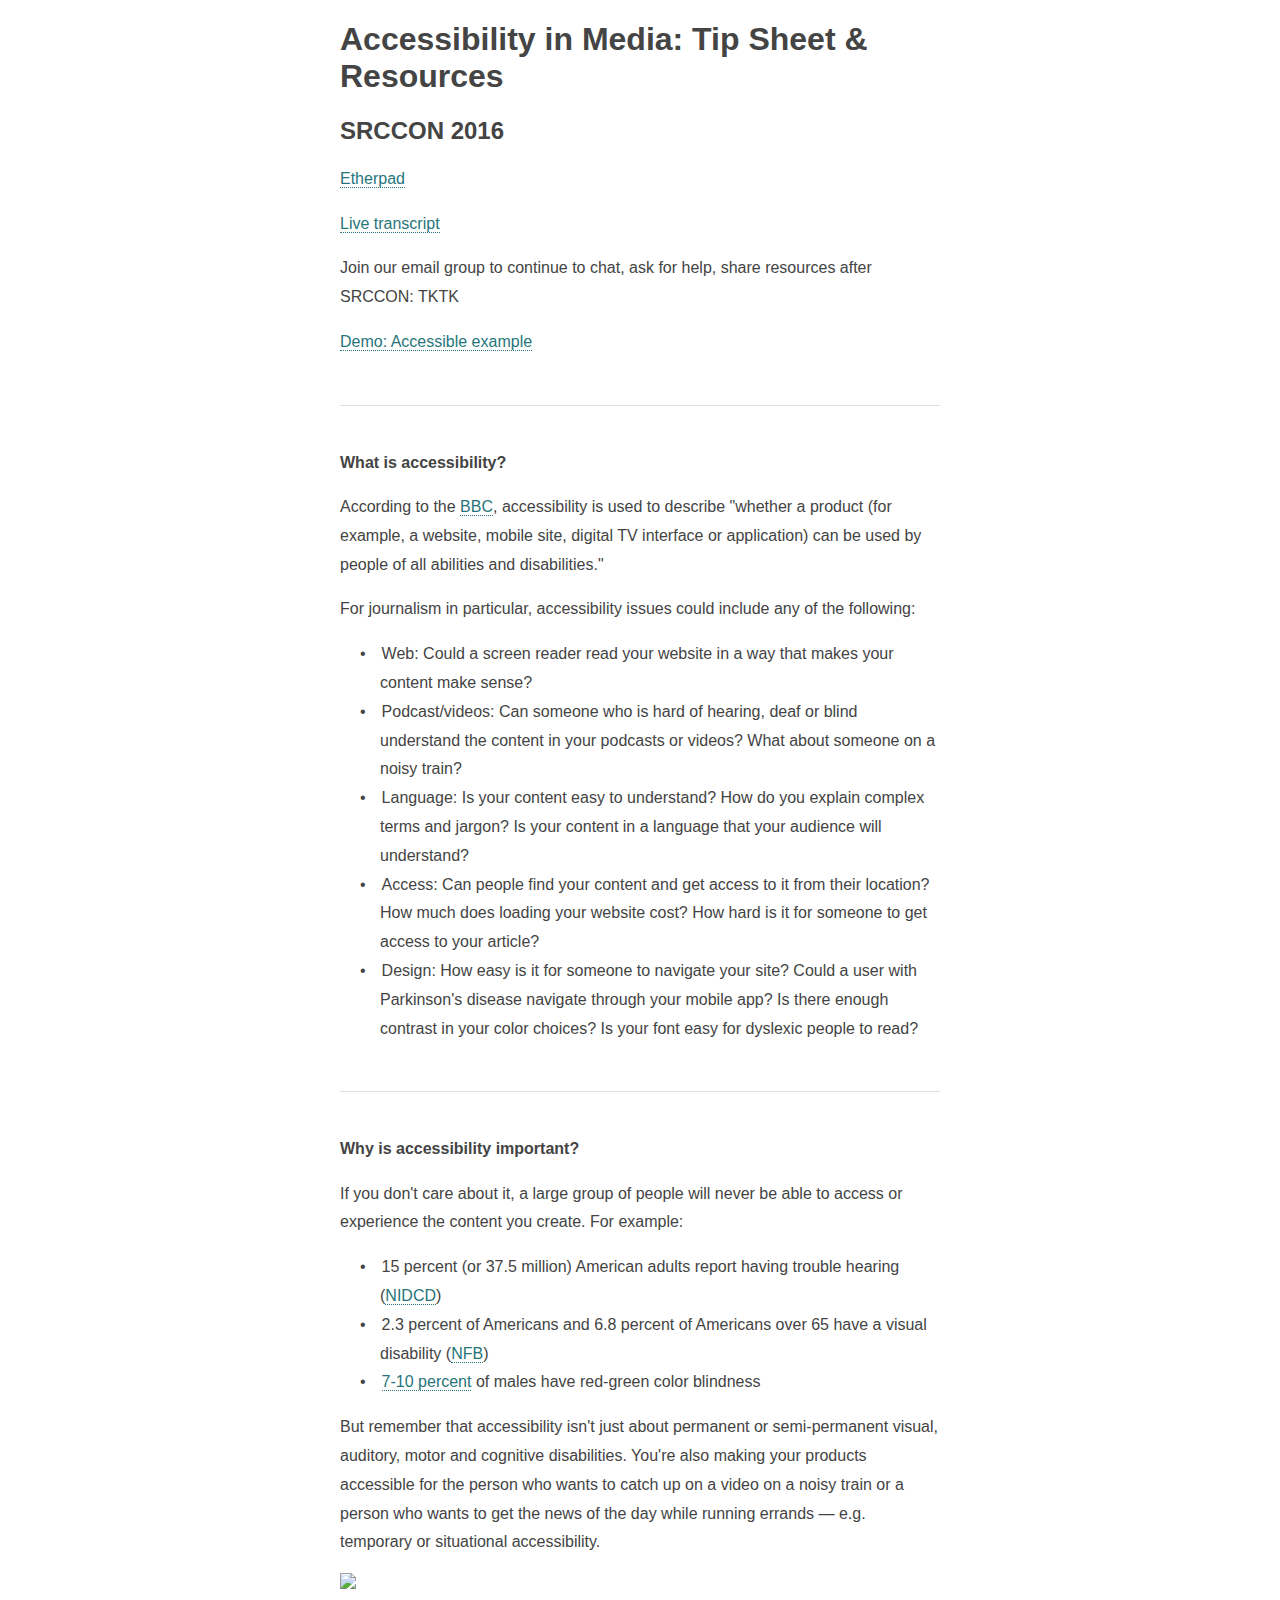
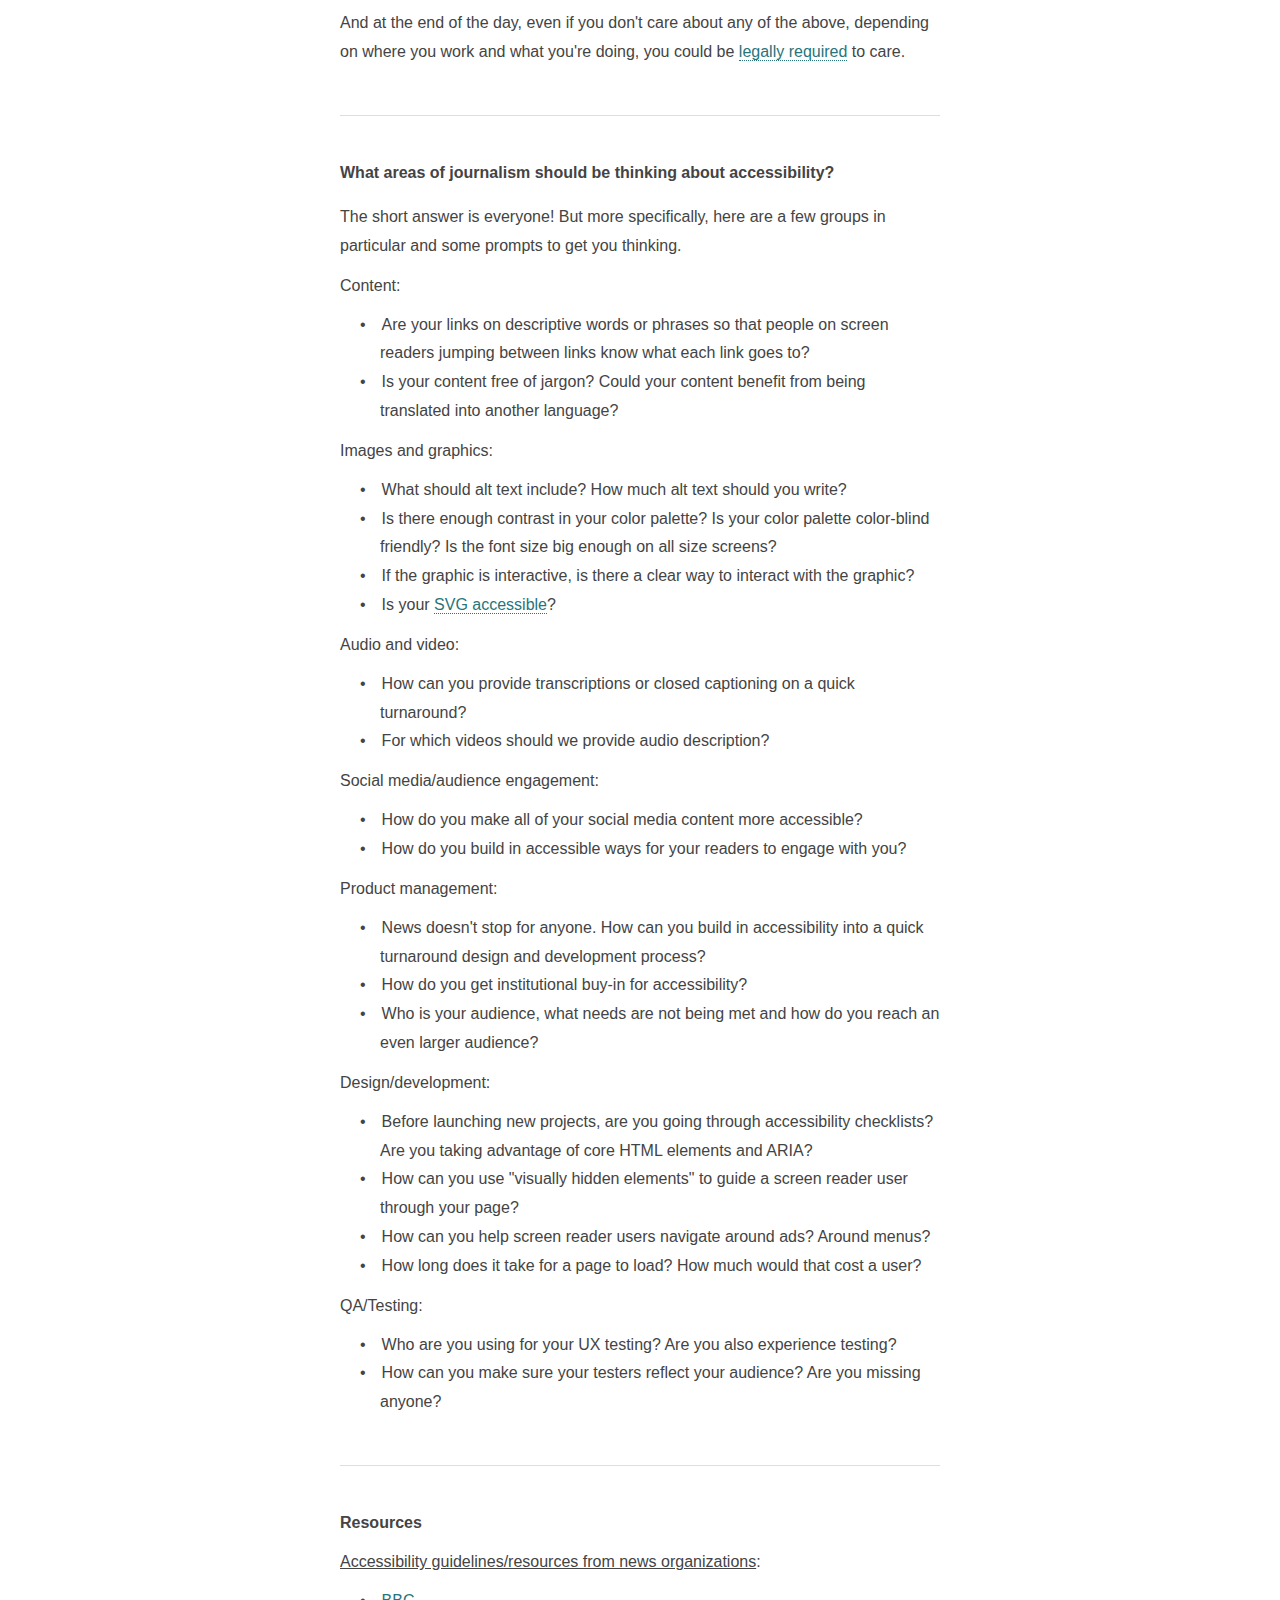
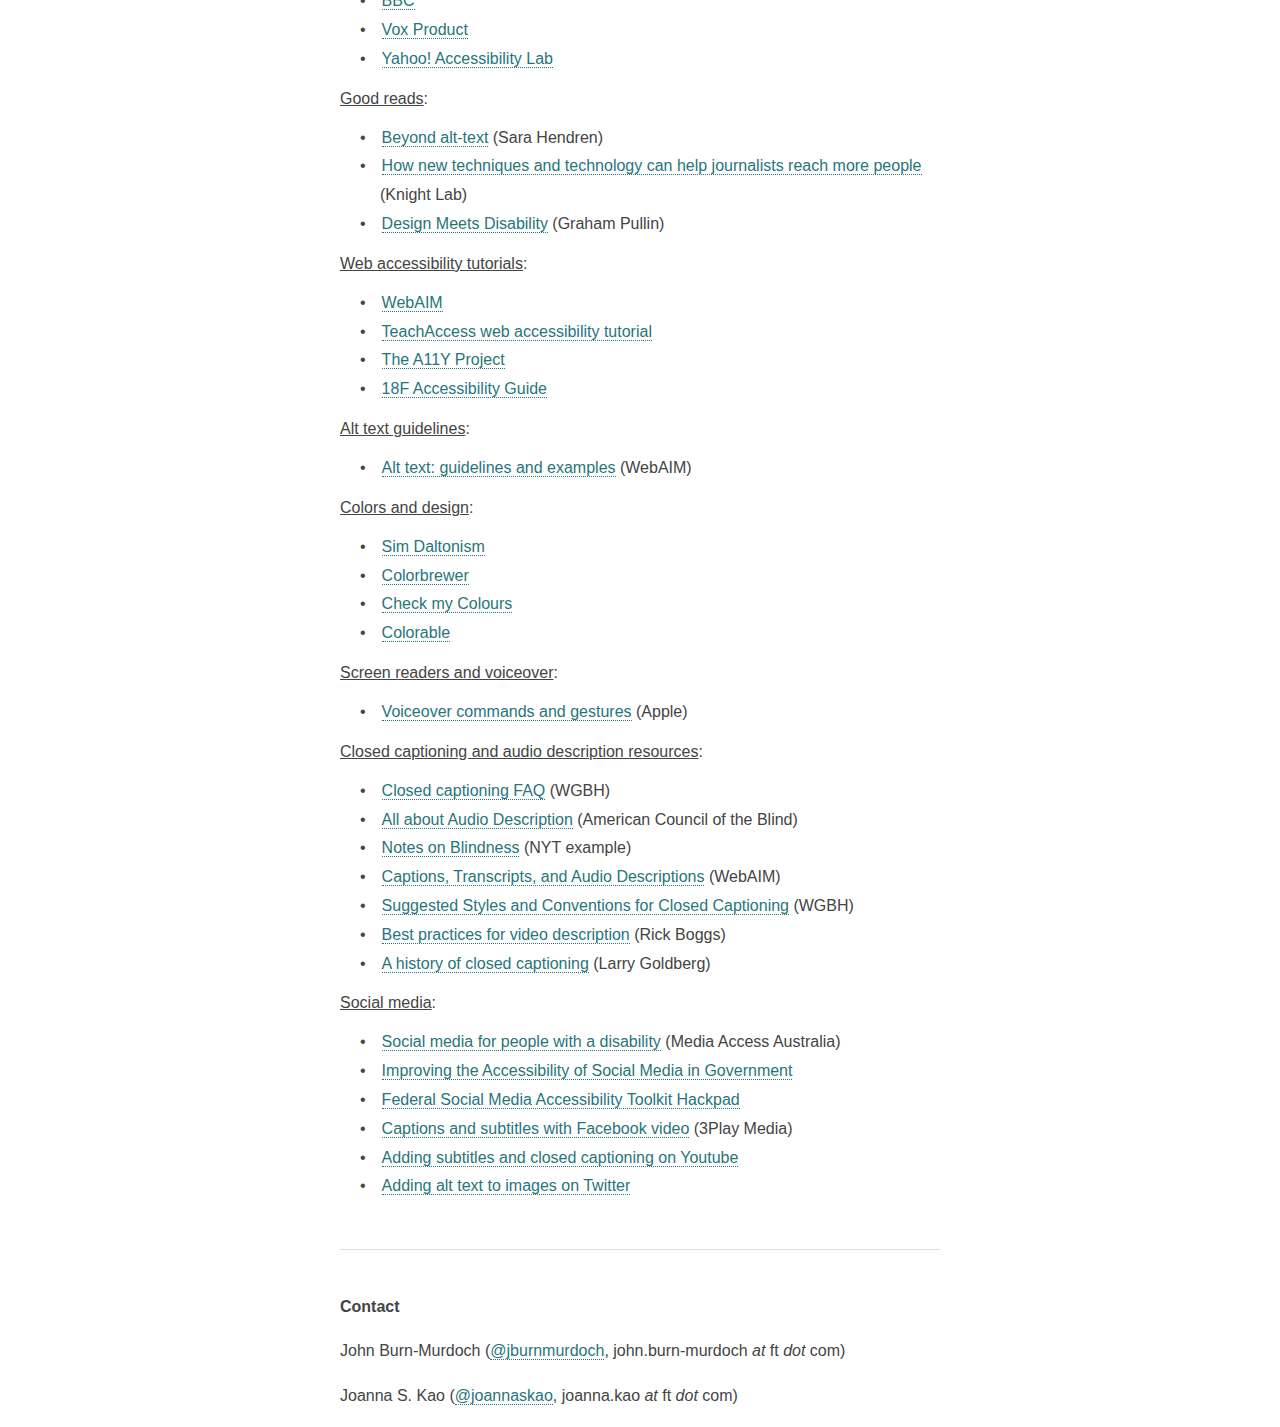
==== bad-example.html @ 54caf40c "quick mockup of inaccessible page with the same content Replaced HTML headers and lists with custom " ====
<!DOCTYPE html>
<html>
<head>
	<meta charset="UTF-8">
	<title>Accessibility in Media: Tip Sheet & Resources</title>
	<link rel="stylesheet" type="text/css" href="styles-bad-example.css"></li>
</head>
<body>
	<div id="main-content">
		<div id="headline">Accessibility in Media: Tip Sheet & Resources</div>
		<div id="subhead">SRCCON 2016</div>

		<p><a href="https://public.etherpad-mozilla.org/p/SRCCON2016-accessibility">Etherpad</a></p>
		<p><a href="http://aloft.nu/srccon/2016-accessibility">Live transcript</a></p>
		<p>Join our email group to continue to chat, ask for help, share resources after SRCCON: TKTK</p>
		<p><a href="./index.html">Demo: Accessible example</a></p>

		<div class="section-head">What is accessibility?</div>
		<p>According to the <a href="http://www.bbc.co.uk/accessibility/best_practice/what_is.shtml">BBC</a>, accessibility is used to describe "whether a product (for example, a website, mobile site, digital TV interface or application) can be used by people of all abilities and disabilities."</p>

		<p>For journalism in particular, accessibility issues could include any of the following:</p>
		<div class="list-group">
			<div class="list">Web: Could a screen reader read your website in a way that makes your content make sense?</div>
			<div class="list">Podcast/videos: Can someone who is hard of hearing, deaf or blind understand the content in your podcasts or videos? What about someone on a noisy train?</div>
			<div class="list">Language: Is your content easy to understand? How do you explain complex terms and jargon? Is your content in a language that your audience will understand?</div>
			<div class="list">Access: Can people find your content and get access to it from their location? How much does loading your website cost? How hard is it for someone to get access to your article?</div>
			<div class="list">Design: How easy is it for someone to navigate your site? Could a user with Parkinson's disease navigate through your mobile app? Is there enough contrast in your color choices? Is your font easy for dyslexic people to read?</div>
		</div>

		<div class="section-head">Why is accessibility important?</div>
		<p>If you don't care about it, a large group of people will never be able to access or experience the content you create. For example:
		<div class="list-group">
			<div class="list">15 percent (or 37.5 million) American adults report having trouble hearing (<a href="http://www.rnib.org.uk/knowledge-and-research-hub/key-information-and-statistics">NIDCD</a>)</div>
			<div class="list">2.3 percent of Americans and 6.8 percent of Americans over 65 have a visual disability (<a href="https://nfb.org/blindness-statistics">NFB</a>)</div>
			<div class="list"><a href="http://www.colour-blindness.com/general/prevalence/">7-10 percent</a> of males have red-green color blindness</div>
		</div>
		<p>But remember that accessibility isn't just about permanent or semi-permanent visual, auditory, motor and cognitive disabilities. You're also making your products accessible for the person who wants to catch up on a video on a noisy train or a person who wants to get the news of the day while running errands — e.g. temporary or situational accessibility.</p>
		<img src="http://i.dailymail.co.uk/i/pix/2011/04/14/article-0-0B9F190B00000578-48_468x343.jpg" />
		<p>And at the end of the day, even if you don't care about any of the above, depending on where you work and what you're doing, you could be <a href="http://webaim.org/articles/laws/usa/">legally required</a> to care.</p>

		<div class="section-head">What areas of journalism should be thinking about accessibility?</div>
		<p>The short answer is everyone! But more specifically, here are a few groups in particular and some prompts to get you thinking.</p>
		
		Content:
		<div class="list-group">
			<div class="list">Are your links on descriptive words or phrases so that people on screen readers jumping between links know what each link goes to?</div>
			<div class="list">Is your content free of jargon? Could your content benefit from being translated into another language?</div>
		</div>
		Images and graphics:
		<div class="list-group">
			<div class="list">What should alt text include? How much alt text should you write?</div>
			<div class="list">Is there enough contrast in your color palette? Is your color palette color-blind friendly? Is the font size big enough on all size screens?</div>
			<div class="list">If the graphic is interactive, is there a clear way to interact with the graphic?</div>
			<div class="list">Is your <a href="https://www.paciellogroup.com/blog/2013/12/using-aria-enhance-svg-accessibility/">SVG accessible</a>?</div>
		</div>
		Audio and video:
		<div class="list-group">
			<div class="list">How can you provide transcriptions or closed captioning on a quick turnaround?</div>
			<div class="list">For which videos should we provide audio description?</div>
		</div>				
		Social media/audience engagement:
		<div class="list-group">
			<div class="list">How do you make all of your social media content more accessible?</div>
			<div class="list">How do you build in accessible ways for your readers to engage with you?</div>
		</div>			
		Product management:
		<div class="list-group">
			<div class="list">News doesn't stop for anyone. How can you build in accessibility into a quick turnaround design and development process?</div>
			<div class="list">How do you get institutional buy-in for accessibility?</div>
			<div class="list">Who is your audience, what needs are not being met and how do you reach an even larger audience?</div>
		</div>			
		Design/development:
		<div class="list-group">
			<div class="list">Before launching new projects, are you going through accessibility checklists? Are you taking advantage of core HTML elements and ARIA?</div>
			<div class="list">How can you use "visually hidden elements" to guide a screen reader user through your page?</div>
			<div class="list">How can you help screen reader users navigate around ads? Around menus?</div>
			<div class="list">How long does it take for a page to load? How much would that cost a user?</div>
		</div>
		QA/Testing:
		<div class="list-group">
			<div class="list">Who are you using for your UX testing? Are you also experience testing?</div>
			<div class="list">How can you make sure your testers reflect your audience? Are you missing anyone?</div>
		</div>

		<div class="section-head">Resources</div>

		<u>Accessibility guidelines/resources from news organizations</u>:
		<div class="list-group">
			<div class="list"><a href="http://www.bbc.co.uk/guidelines/futuremedia/">BBC</a></div>
			<div class="list"><a href="http://accessibility.voxmedia.com/">Vox Product</a></div>
			<div class="list"><a href="https://yahooaccessibility.tumblr.com/">Yahoo! Accessibility Lab</a></div>
		</div>

		<u>Good reads</u>: 
		<div class="list-group">
			<div class="list"><a href="https://medium.com/@ablerism/beyond-alt-text-103b00eec89">Beyond alt-text</a> (Sara Hendren)</div>
			<div class="list"><a href="http://knightlab.northwestern.edu/2016/06/13/a-bigger-tent-how-new-techniques-and-technology-can-help-journalists-reach-more-people/">How new techniques and technology can help journalists reach more people</a> (Knight Lab)</div>
			<div class="list"><a href="https://www.amazon.com/Design-Meets-Disability-MIT-Press/dp/0262516748">Design Meets Disability</a> (Graham Pullin)</div>
		</div>

		<u>Web accessibility tutorials</u>: 
		<div class="list-group">
			<div class="list"><a href="http://webaim.org/">WebAIM</a></div>
			<div class="list"><a href="https://teachaccess.github.io/tutorial/">TeachAccess web accessibility tutorial</a></div>
			<div class="list"><a href="http://a11yproject.com/">The A11Y Project</a></div>
			<div class="list"><a href="https://pages.18f.gov/accessibility/">18F Accessibility Guide</a></div>
		</div>

		<u>Alt text guidelines</u>:
		<div class="list-group">
			<div class="list"><a href="http://webaim.org/techniques/alttext/">Alt text: guidelines and examples</a> (WebAIM)</div>
		</div>

		<u>Colors and design</u>:
		<div class="list-group">
			<div class="list"><a href="https://michelf.ca/projects/sim-daltonism/">Sim Daltonism</a></div>
			<div class="list"><a href="http://colorbrewer2.org/">Colorbrewer</a></div>
			<div class="list"><a href="http://www.checkmycolours.com/">Check my Colours</a></div>
			<div class="list"><a href="http://jxnblk.com/colorable/demos/text/">Colorable</a></div>
		</div>

		<u>Screen readers and voiceover</u>:
		<div class="list-group">
			<div class="list"><a href="https://www.apple.com/voiceover/info/guide/_1131.html">Voiceover commands and gestures</a> (Apple)</div>
		</div>

		<u>Closed captioning and audio description resources</u>:
		<div class="list-group">
			<div class="list"><a href="http://main.wgbh.org/wgbh/pages/mag/services/captioning/faq/">Closed captioning FAQ</a> (WGBH)</div>
			<div class="list"><a href="http://www.acb.org/adp/ad.html#what">All about Audio Description</a> (American Council of the Blind)</div>
			<div class="list"><a href="http://www.nytimes.com/interactive/2014/01/16/opinion/16OpDoc-NotesOnBlindness.html">Notes on Blindness</a> (NYT example)</div>
			<div class="list"><a href="http://webaim.org/techniques/captions/">Captions, Transcripts, and Audio Descriptions</a> (WebAIM)</div>
			<div class="list"><a href="http://main.wgbh.org/wgbh/pages/mag/services/captioning/faq/sugg-styles-conv-faq.html">Suggested Styles and Conventions for Closed Captioning</a> (WGBH)</div>
			<div class="list"><a href="https://www.youtube.com/watch?v=JZlNVajYx9s&feature=youtu.be&t=3m43s">Best practices for video description</a> (Rick Boggs)</div>
			<div class="list"><a href="http://g3ict.org/design/js/tinymce/filemanager/userfiles/File/Proceedings%20-%20PDFs/A_Larry_GoldbergNY.pdf">A history of closed captioning</a> (Larry Goldberg)</div>
		</div>

		<u>Social media</u>:
		<div class="list-group">
			<div class="list"><a href="http://www.mediaaccess.org.au/web/social-media-for-people-with-a-disability">Social media for people with a disability</a> (Media Access Australia)</div>
			<div class="list"><a href="https://www.digitalgov.gov/resources/improving-the-accessibility-of-social-media-in-government/">Improving the Accessibility of Social Media in Government</a></div>
			<div class="list"><a href="https://hackpad.com/Federal-Social-Media-Accessibility-Toolkit-xWKKBxzGubh">Federal Social Media Accessibility Toolkit Hackpad</a></div>
			<div class="list"><a href="http://www.3playmedia.com/how-it-works/how-to-guides/captions-subtitles-facebook-video/">Captions and subtitles with Facebook video</a> (3Play Media)</div>
			<div class="list"><a href="https://support.google.com/youtube/answer/2734796?hl=en">Adding subtitles and closed captioning on Youtube</a></div>
			<div class="list"><a href="https://support.twitter.com/articles/20174660">Adding alt text to images on Twitter</a></div>
		</div>


		<div class="section-head" id="contact-info">Contact</div>
		<p>John Burn-Murdoch (<a href="https://twitter.com/jburnmurdoch">@jburnmurdoch</a>, john.burn-murdoch <i>at</i> ft <i>dot</i> com)</p>
		<p>Joanna S. Kao (<a href="https://twitter.com/joannaskao">@joannaskao</a>, joanna.kao <i>at</i> ft <i>dot</i> com)</p>
	</div>
</body>
</html>
---- styles-bad-example.css ----
* {
	box-sizing: border-box;
}

#main-content {
	width: 100%;
	max-width: 600px;
	margin: 0 auto;
	font-family: HelveticaNeue, Helvetica, Arial, sans-serif;
	color: #444;
}

#headline {
	font-size: 2em;
	margin: 0.67em 0;
	font-weight: bold;
}

#subhead {
	font-size: 1.5em;
	margin: 0.83em 0;
	font-weight: bold;
}

.section-head {
	margin-top: 3em;
	margin-bottom: 1.33em;
	padding-top: 3em;
	border-top: 1px solid #DEDEDE;
	font-weight: bold;
}

.list-group {
	margin: 1em 0;
}

.list:before {
	content: "•";
	margin: 0 1em 0 -20px;
}

.list {
	-webkit-padding-start: 40px;
}

img {
	max-width: 100%;
	margin: 0 auto;
}

p, .list {
	font-size: 16px;
	line-height: 1.8em;
}

a {
	color: #27757b;
	border-bottom: 1px dotted #27757b;
	text-decoration: none;
}

a:hover {
	border-bottom: none;
}

@media (max-width: 640px) {
	#main-content {
		padding: 0 20px;
	}
}

@media (print) {
	#main-content {
		max-width: none;
	}
}
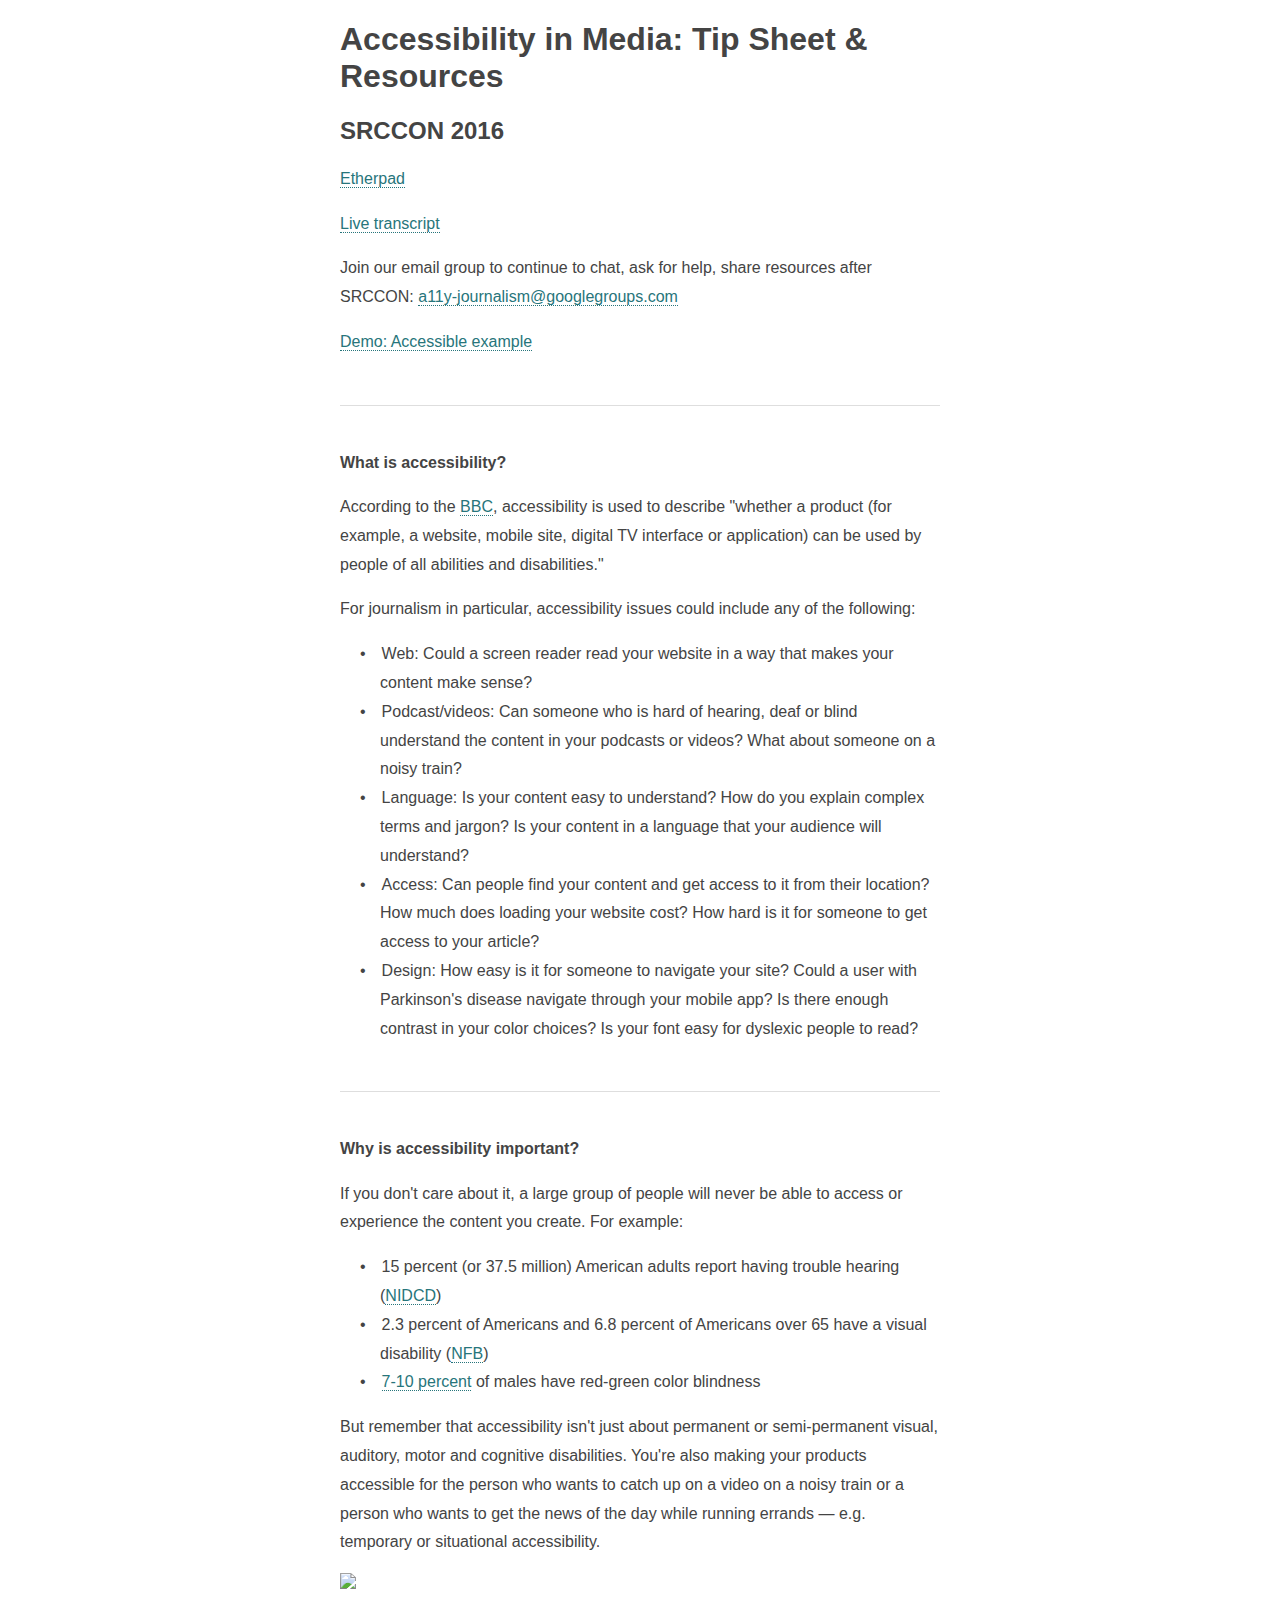
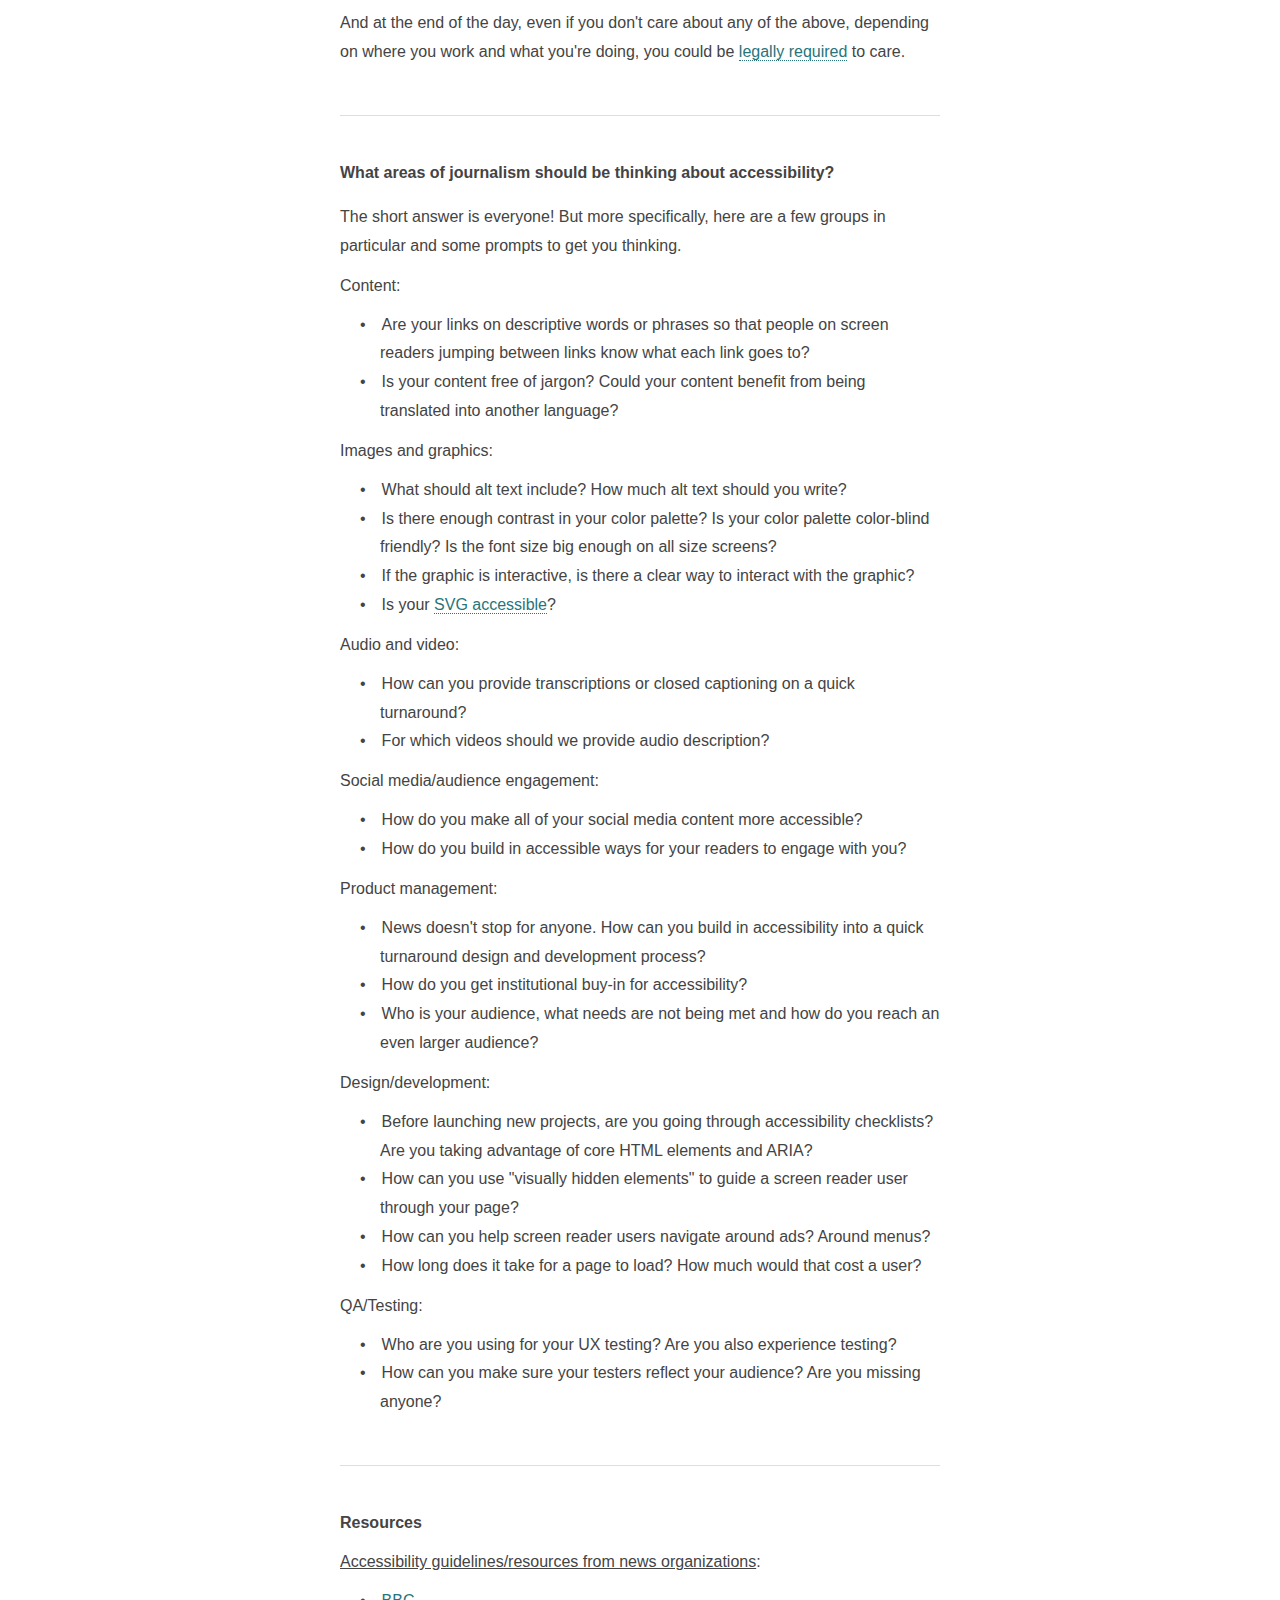
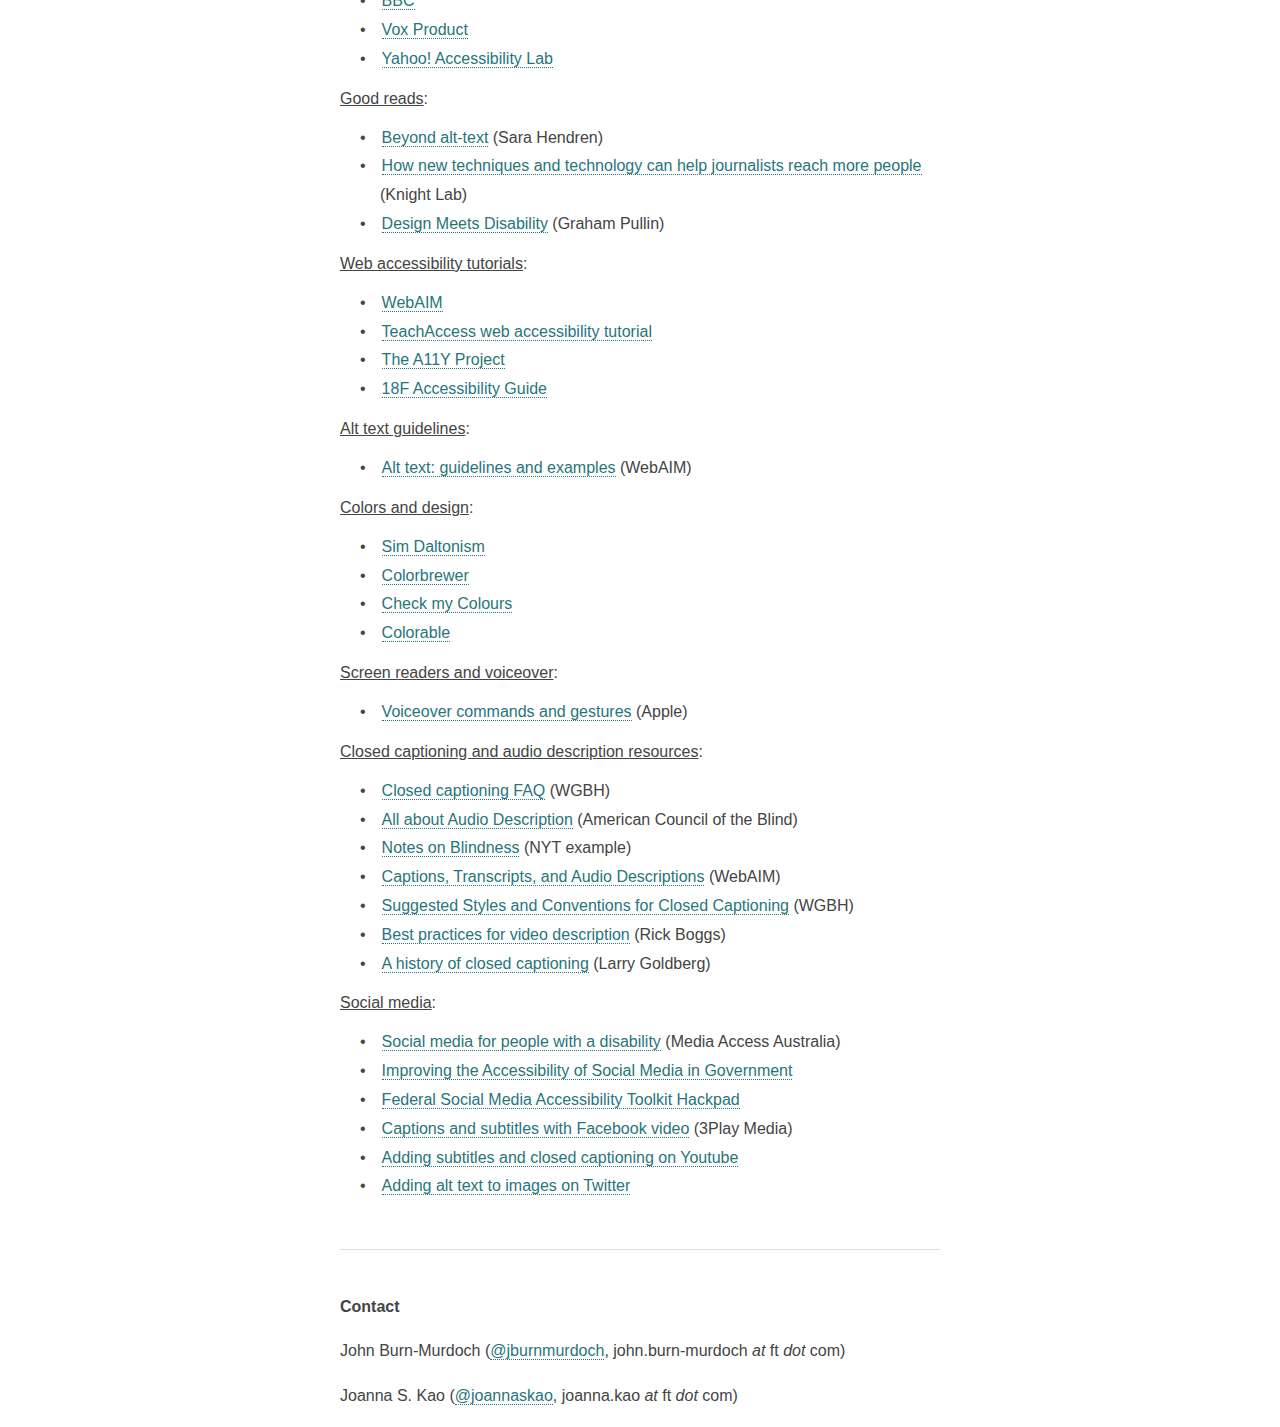
==== commit fd3f18df: "fix spelling of href" ====
--- a/bad-example.html
+++ b/bad-example.html
@@ -12,7 +12,7 @@
 
 		<p><a href="https://public.etherpad-mozilla.org/p/SRCCON2016-accessibility">Etherpad</a></p>
 		<p><a href="http://aloft.nu/srccon/2016-accessibility">Live transcript</a></p>
-		<p>Join our email group to continue to chat, ask for help, share resources after SRCCON: TKTK</p>
+		<p>Join our email group to continue to chat, ask for help, share resources after SRCCON: <a href='https://groups.google.com/forum/#!forum/a11y-journalism/join' target='_blank'>a11y-journalism@googlegroups.com</a></p>
 		<p><a href="./index.html">Demo: Accessible example</a></p>
 
 		<div class="section-head">What is accessibility?</div>
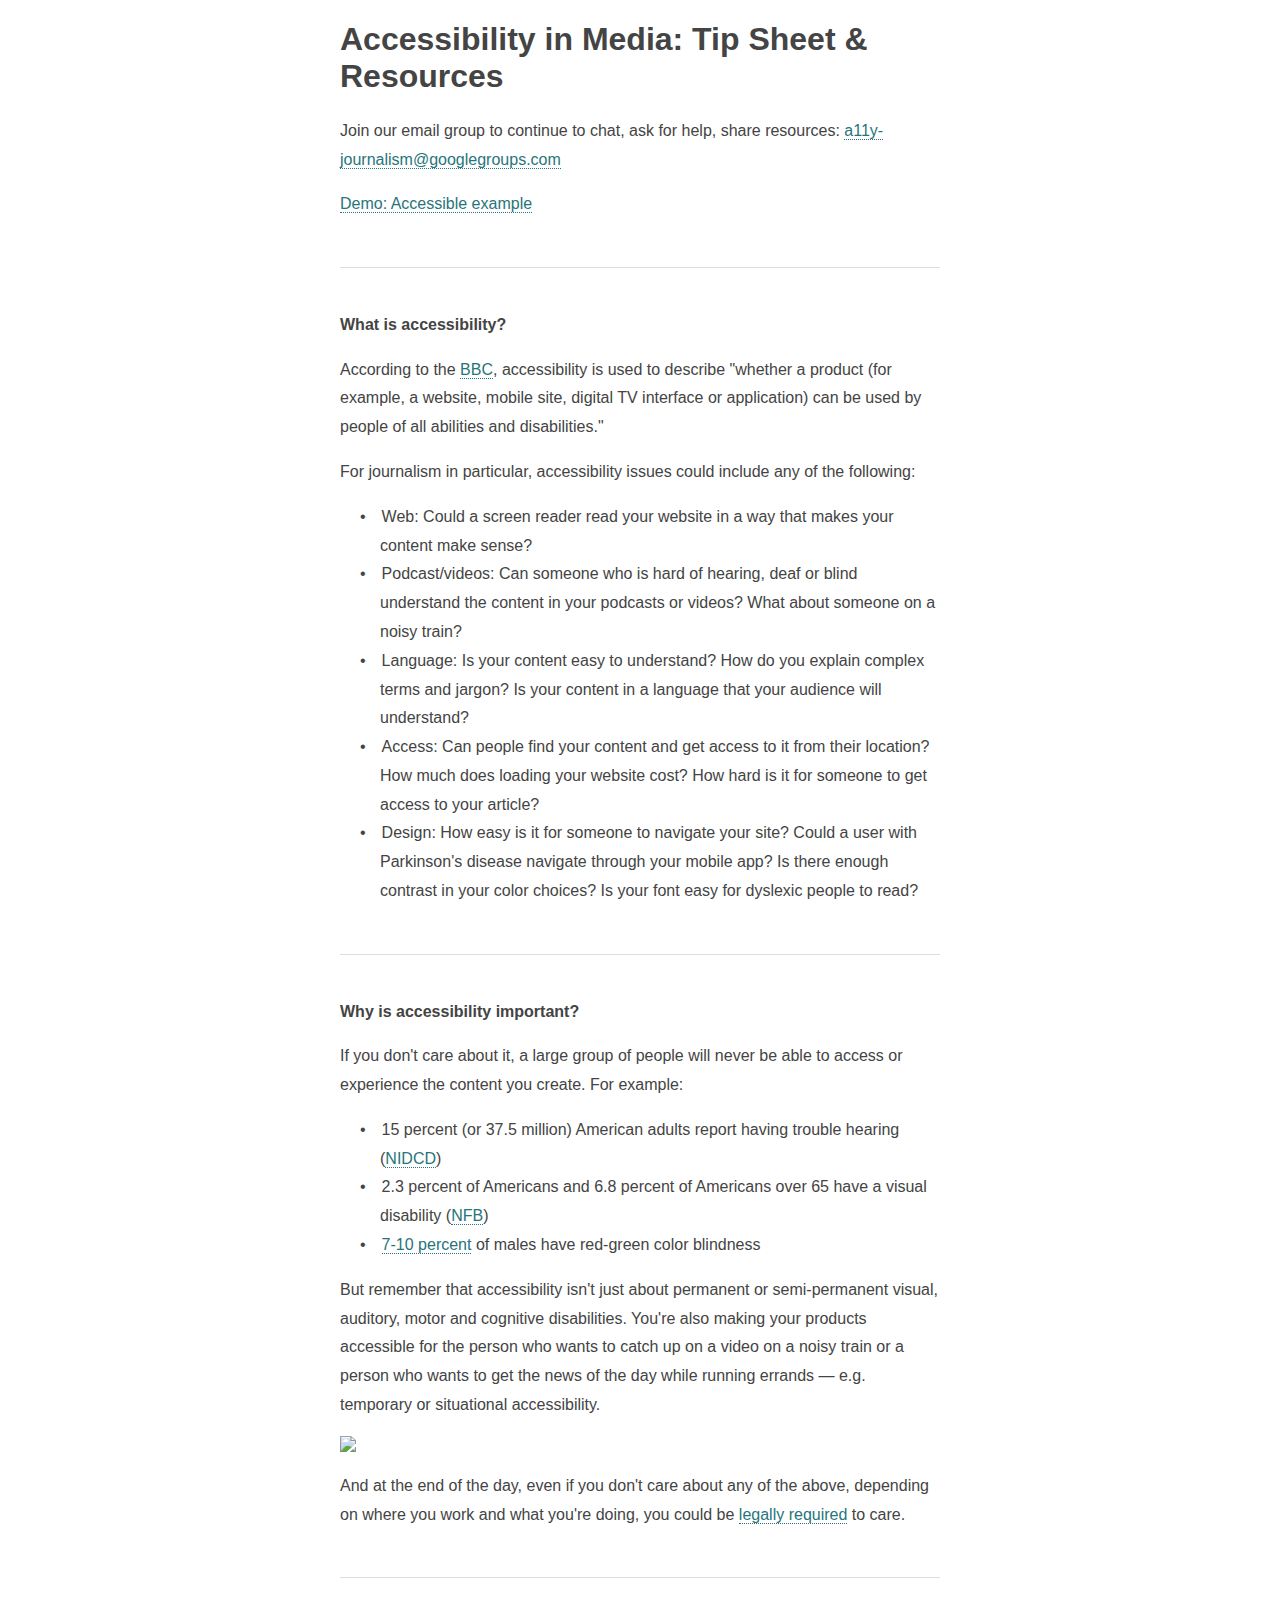
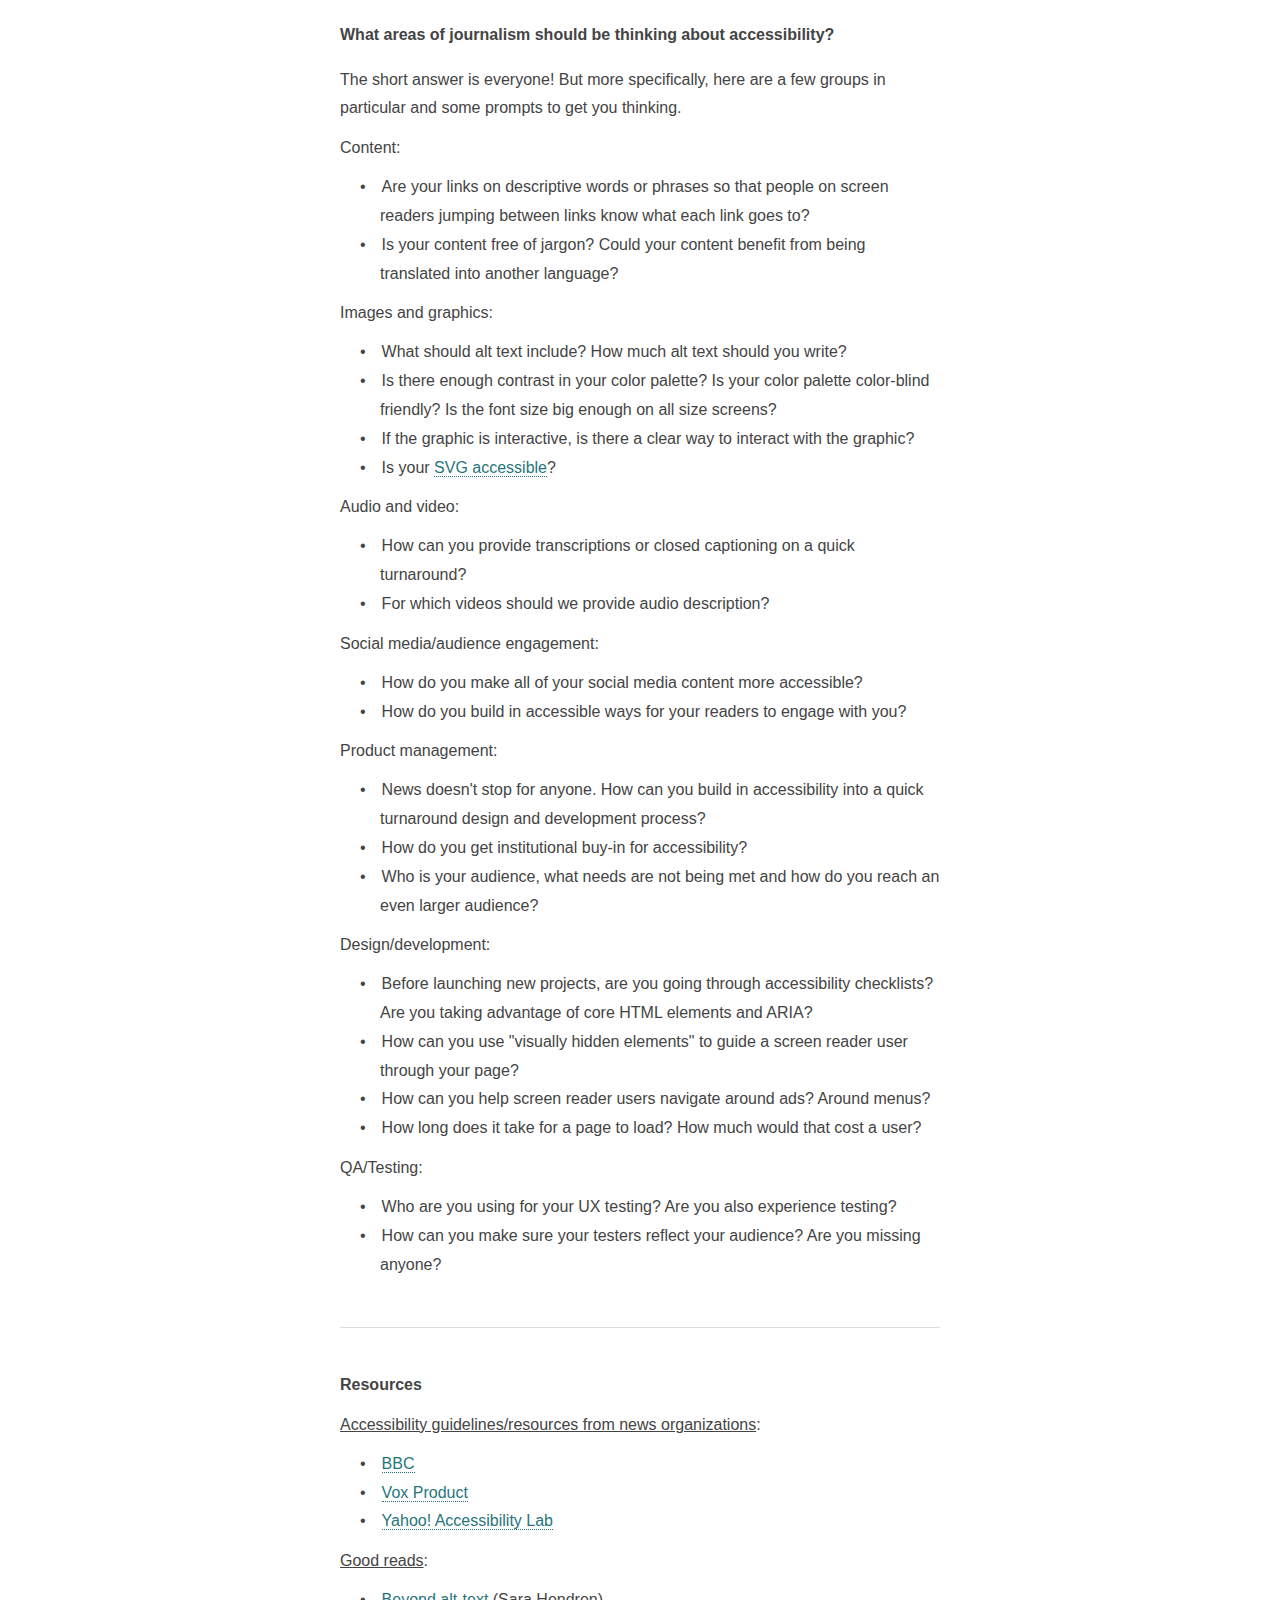
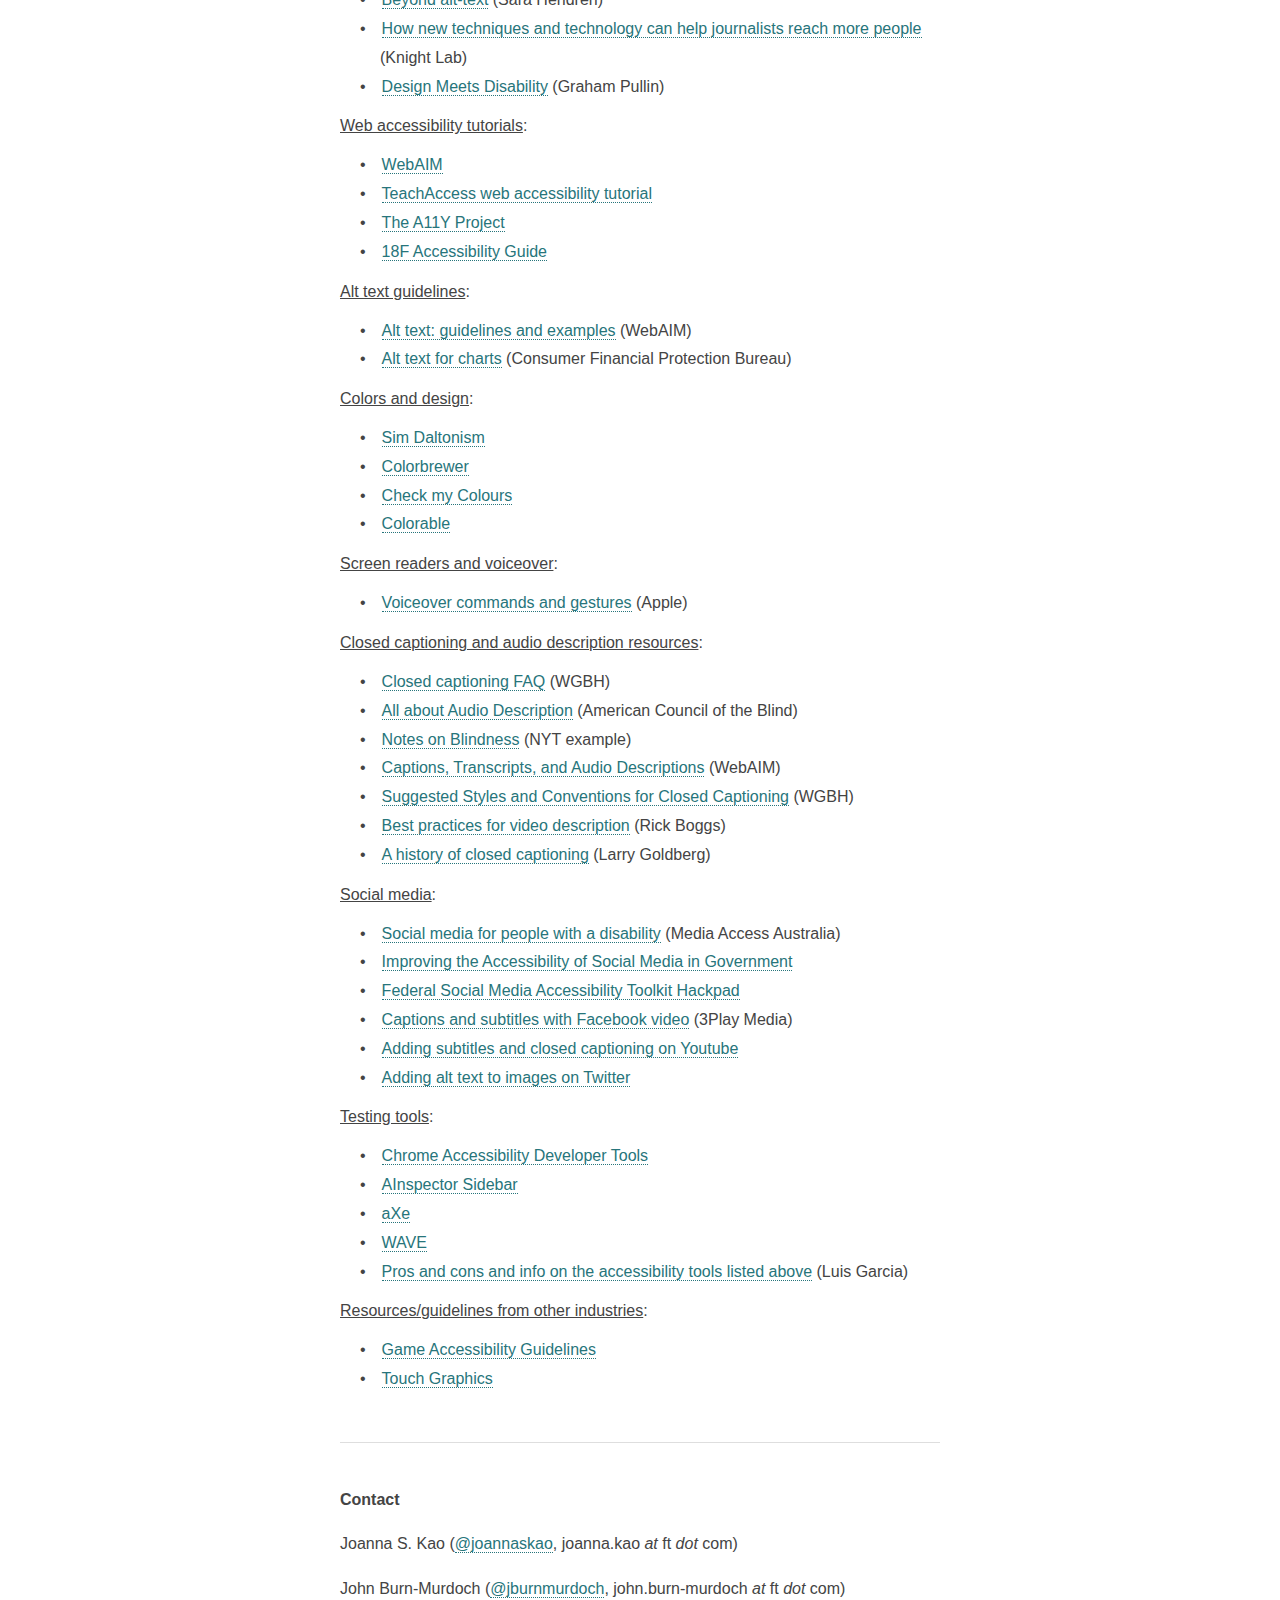
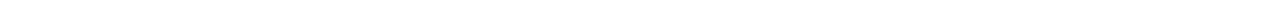
==== commit c187e94c: "update tipsheet with more resources" ====
--- a/bad-example.html
+++ b/bad-example.html
@@ -2,17 +2,15 @@
 <html>
 <head>
 	<meta charset="UTF-8">
+	<meta name="viewport" content="initial-scale=1.0, user-scalable=yes">
 	<title>Accessibility in Media: Tip Sheet & Resources</title>
 	<link rel="stylesheet" type="text/css" href="styles-bad-example.css"></li>
 </head>
 <body>
 	<div id="main-content">
 		<div id="headline">Accessibility in Media: Tip Sheet & Resources</div>
-		<div id="subhead">SRCCON 2016</div>
 
-		<p><a href="https://public.etherpad-mozilla.org/p/SRCCON2016-accessibility">Etherpad</a></p>
-		<p><a href="http://aloft.nu/srccon/2016-accessibility">Live transcript</a></p>
-		<p>Join our email group to continue to chat, ask for help, share resources after SRCCON: <a href='https://groups.google.com/forum/#!forum/a11y-journalism/join' target='_blank'>a11y-journalism@googlegroups.com</a></p>
+		<p>Join our email group to continue to chat, ask for help, share resources: <a href='https://groups.google.com/forum/#!forum/a11y-journalism/join' target='_blank'>a11y-journalism@googlegroups.com</a></p>
 		<p><a href="./index.html">Demo: Accessible example</a></p>
 
 		<div class="section-head">What is accessibility?</div>
@@ -40,7 +38,7 @@
 
 		<div class="section-head">What areas of journalism should be thinking about accessibility?</div>
 		<p>The short answer is everyone! But more specifically, here are a few groups in particular and some prompts to get you thinking.</p>
-		
+
 		Content:
 		<div class="list-group">
 			<div class="list">Are your links on descriptive words or phrases so that people on screen readers jumping between links know what each link goes to?</div>
@@ -57,18 +55,18 @@
 		<div class="list-group">
 			<div class="list">How can you provide transcriptions or closed captioning on a quick turnaround?</div>
 			<div class="list">For which videos should we provide audio description?</div>
-		</div>				
+		</div>
 		Social media/audience engagement:
 		<div class="list-group">
 			<div class="list">How do you make all of your social media content more accessible?</div>
 			<div class="list">How do you build in accessible ways for your readers to engage with you?</div>
-		</div>			
+		</div>
 		Product management:
 		<div class="list-group">
 			<div class="list">News doesn't stop for anyone. How can you build in accessibility into a quick turnaround design and development process?</div>
 			<div class="list">How do you get institutional buy-in for accessibility?</div>
 			<div class="list">Who is your audience, what needs are not being met and how do you reach an even larger audience?</div>
-		</div>			
+		</div>
 		Design/development:
 		<div class="list-group">
 			<div class="list">Before launching new projects, are you going through accessibility checklists? Are you taking advantage of core HTML elements and ARIA?</div>
@@ -91,14 +89,14 @@
 			<div class="list"><a href="https://yahooaccessibility.tumblr.com/">Yahoo! Accessibility Lab</a></div>
 		</div>
 
-		<u>Good reads</u>: 
+		<u>Good reads</u>:
 		<div class="list-group">
 			<div class="list"><a href="https://medium.com/@ablerism/beyond-alt-text-103b00eec89">Beyond alt-text</a> (Sara Hendren)</div>
 			<div class="list"><a href="http://knightlab.northwestern.edu/2016/06/13/a-bigger-tent-how-new-techniques-and-technology-can-help-journalists-reach-more-people/">How new techniques and technology can help journalists reach more people</a> (Knight Lab)</div>
 			<div class="list"><a href="https://www.amazon.com/Design-Meets-Disability-MIT-Press/dp/0262516748">Design Meets Disability</a> (Graham Pullin)</div>
 		</div>
 
-		<u>Web accessibility tutorials</u>: 
+		<u>Web accessibility tutorials</u>:
 		<div class="list-group">
 			<div class="list"><a href="http://webaim.org/">WebAIM</a></div>
 			<div class="list"><a href="https://teachaccess.github.io/tutorial/">TeachAccess web accessibility tutorial</a></div>
@@ -109,6 +107,7 @@
 		<u>Alt text guidelines</u>:
 		<div class="list-group">
 			<div class="list"><a href="http://webaim.org/techniques/alttext/">Alt text: guidelines and examples</a> (WebAIM)</div>
+			<div class="list"><a href="https://cfpb.github.io/design-manual/data-visualization/accessibility.html#alt-tags?cn=cmVwbHk%3D">Alt text for charts</a> (Consumer Financial Protection Bureau)</div>
 		</div>
 
 		<u>Colors and design</u>:
@@ -145,10 +144,36 @@
 			<div class="list"><a href="https://support.twitter.com/articles/20174660">Adding alt text to images on Twitter</a></div>
 		</div>
 
+		<u>Testing tools</u>:
+		<div class="list-group">
+			<div class="list"><a href="https://chrome.google.com/webstore/detail/accessibility-developer-t/fpkknkljclfencbdbgkenhalefipecmb?hl=en">Chrome Accessibility Developer Tools</div>
+			<div class="list"><a href="https://addons.mozilla.org/en-US/firefox/addon/ainspector-sidebar/">AInspector Sidebar</a></div>
+			<div class="list"><a href="https://addons.mozilla.org/en-US/firefox/addon/axe-devtools/">aXe</a></div>
+			<div class="list"><a href="https://chrome.google.com/webstore/detail/wave-evaluation-tool/jbbplnpkjmmeebjpijfedlgcdilocofh">WAVE</a></div>
+			<div class="list"><a href="http://www.garcialo.com/tools/presentation/">Pros and cons and info on the accessibility tools listed above</a> (Luis Garcia)</div>
+		</div>
+
+		<u>Resources/guidelines from other industries</u>:
+		<div class="list-group">
+			<div class="list"><a href="http://www.includification.com/">Game Accessibility Guidelines</div>
+			<div class="list"><a href="http://touchgraphics.com/">Touch Graphics</a></div>
+		</div>
+
 
 		<div class="section-head" id="contact-info">Contact</div>
+		<p>Joanna S. Kao (<a href="https://twitter.com/joannaskao">@joannaskao</a>, joanna.kao <i>at</i> ft <i>dot</i> com)</p>
 		<p>John Burn-Murdoch (<a href="https://twitter.com/jburnmurdoch">@jburnmurdoch</a>, john.burn-murdoch <i>at</i> ft <i>dot</i> com)</p>
-		<p>Joanna S. Kao (<a href="https://twitter.com/joannaskao">@joannaskao</a>, joanna.kao <i>at</i> ft <i>dot</i> com)</p>
 	</div>
+
+	<script>
+	  (function(i,s,o,g,r,a,m){i['GoogleAnalyticsObject']=r;i[r]=i[r]||function(){
+	  (i[r].q=i[r].q||[]).push(arguments)},i[r].l=1*new Date();a=s.createElement(o),
+	  m=s.getElementsByTagName(o)[0];a.async=1;a.src=g;m.parentNode.insertBefore(a,m)
+	  })(window,document,'script','https://www.google-analytics.com/analytics.js','ga');
+
+	  ga('create', 'UA-35229645-9', 'auto');
+	  ga('send', 'pageview');
+
+	</script>
 </body>
-</html>+</html>
